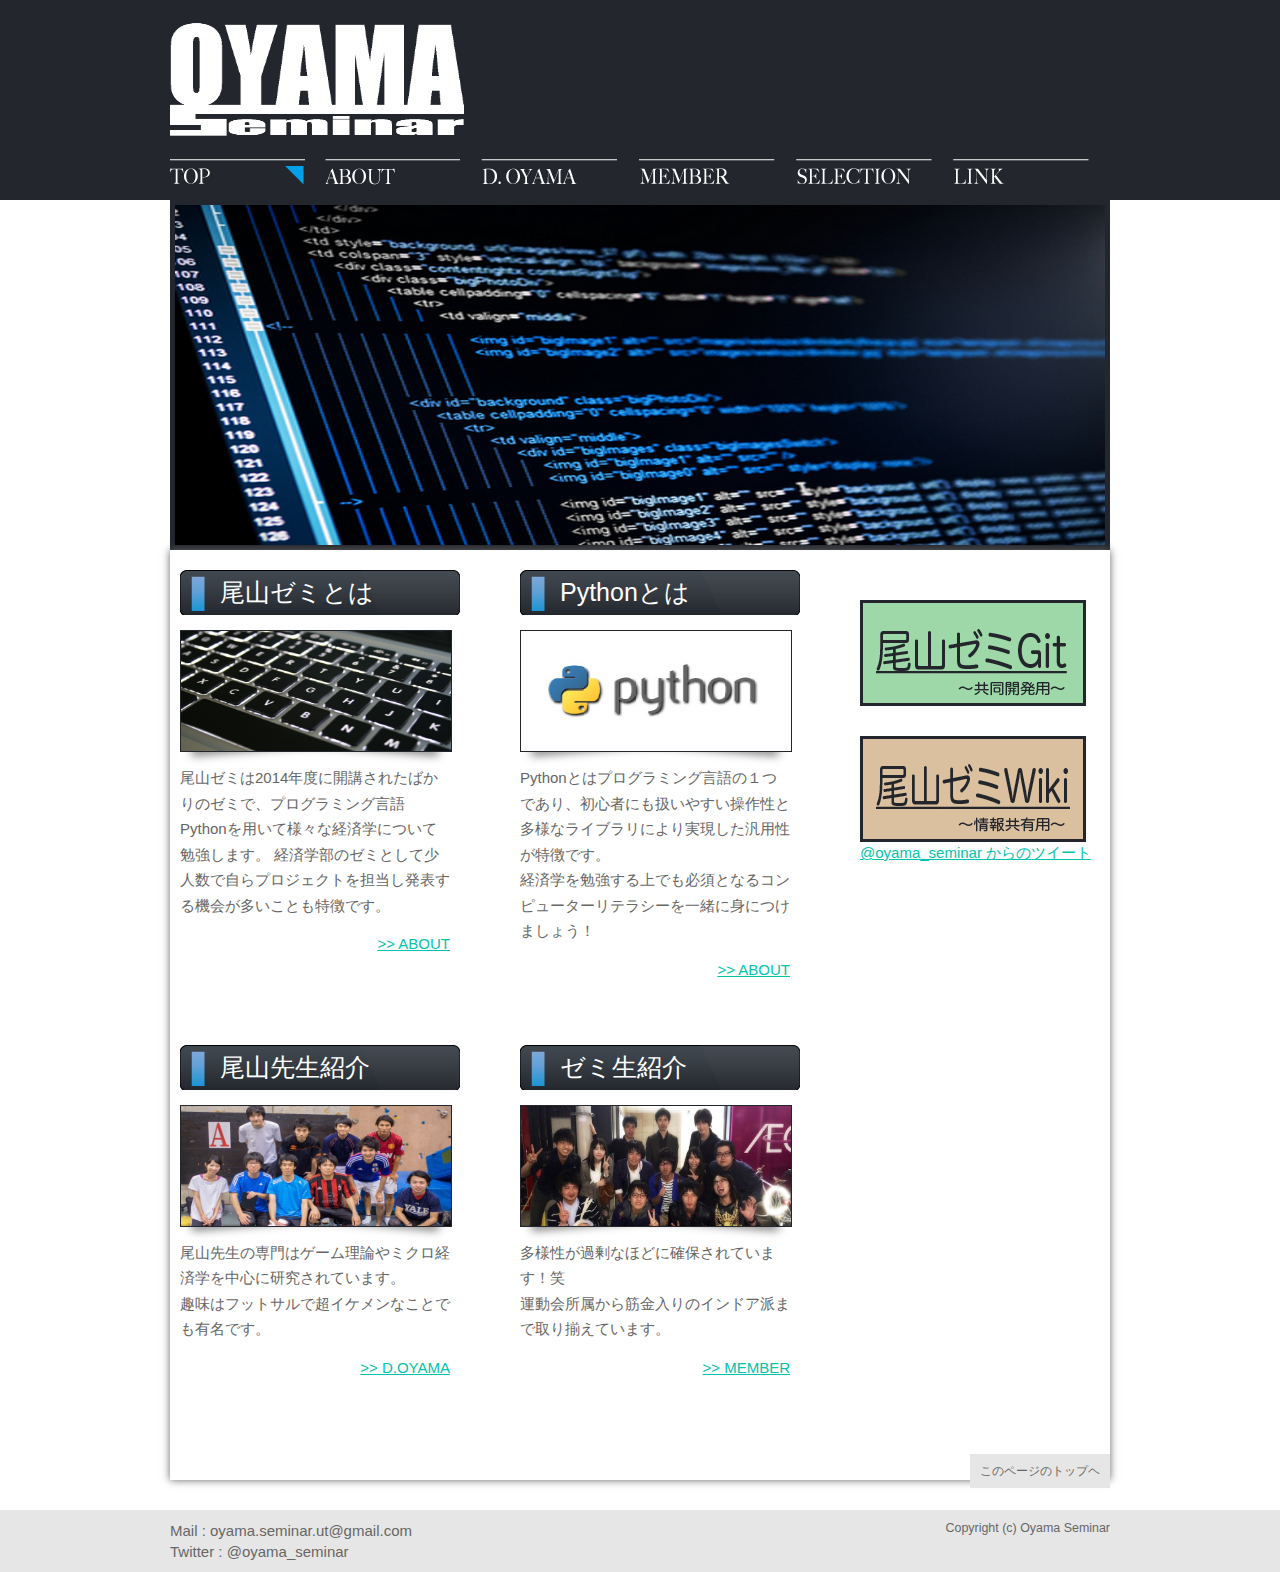
==== index.html @ b203c891 "The files used in OyamaZemiHP so far" ====
<!DOCTYPE html PUBLIC "-//W3C//DTD XHTML 1.0 Transitional//EN" "http://www.w3.org/TR/xhtml1/DTD/xhtml1-transitional.dtd">
<html xmlns="http://www.w3.org/1999/xhtml" lang="ja-JP" xml:lang="ja-JP">
<head>
  <meta http-equiv="Content-Type" content="text/html; charset=utf-8" />
  <title>尾山大輔ゼミ</title>
  <meta name="Keywords" content="尾山ゼミ - 東京大学経済学部" />
  <meta name="Description" content="東京大学経済学部尾山大輔ゼミのホームページです。" />
  <meta name="keywords" content="尾山ゼミ,尾山大輔ゼミ,尾山大輔,東京大学経済学部">
  <link rel="stylesheet" type="text/css" href="common/css/base.css" media="all" />
  <link rel="shortcut icon" href="common/img/favicon.ico" type="image/vnd.microsoft.icon">
</head>

<body class="index" >
  <!-- ヘッダー部分 -->
  <div id="header">
    <div class="inner">

      <h1 id="logo"><a href="index.html"><img src="common/img/oyamalogo.png" width="294" height="123" alt="FlexCoding" /></a></h1>
      <p id="catch">
        <br />
      </p>

    </div><!-- /.inner -->
  </div><!-- /#header -->

  <!-- グローバルナビゲーション部分 -->
  <div id="gnav">
    <ul>
      <li class="gnav01"><a href="index.html">TOP</a></li>
      <li class="gnav02"><a href="about/about.html">ABOUT</a></li>
      <li class="gnav03"><a href="oyama/oyama.html">D.OYAMA</a></li>
      <li class="gnav04"><a href="member/member.html">MEMBER</a></li>
      <li class="gnav05"><a href="selection/selection.html">SELECTION</a></li>
      <li class="gnav06"><a href="link/link.html">LINK</a></li>
    </ul>
  </div> <!-- /#gnav -->

  <div id="photo">
    <img src="common/img/photo3.png" width="930" height="340" alt="photo" />
  </div>

  <!-- コンテンツ部分 -->
  <div id="contents" class="clearfix">

    <!-- メイン部分 -->
    <div id="main">

      <div class="sec">
        <h3 class="hdg">尾山ゼミとは</h3>
        <div class="box effect">
          <img src="common/img/photo4.jpg" width="270" height="120" alt="photo" />
        </div>
        <p>
          尾山ゼミは2014年度に開講されたばかりのゼミで、プログラミング言語Pythonを用いて様々な経済学について勉強します。
          経済学部のゼミとして少人数で自らプロジェクトを担当し発表する機会が多いことも特徴です。<br />
          <div class="right">
            <a href="about/about.html">>> ABOUT</a>
          </div></p>
        </div><!-- /.sec -->

        <div class="sec">
          <h3 class="hdg">Pythonとは</h3>
          <div class="box effect">
            <img src="common/img/photo5.jpg" width="270" height="120" alt="photo" />
          </div>
          <p>
            Pythonとはプログラミング言語の１つであり、初心者にも扱いやすい操作性と
            多様なライブラリにより実現した汎用性が特徴です。<br />
            経済学を勉強する上でも必須となるコンピューターリテラシーを一緒に身につけましょう！<br />
            <div class="right">
              <a href="about/about.html">>> ABOUT</a>
            </div></p>
          </div><!-- /.sec -->

          <div class="sec">
            <h3 class="hdg">尾山先生紹介</h3>
            <div class="box effect">
              <img src="common/img/photo2.jpg" width="270" height="120" alt="photo" />
            </div>
            <p>
              尾山先生の専門はゲーム理論やミクロ経済学を中心に研究されています。<br />
              趣味はフットサルで超イケメンなことでも有名です。<br />
              <div class="right">
                <a href="oyama/oyama.html#">>> D.OYAMA</a>
              </div>
            </p>
          </div><!-- /.sec -->

          <div class="sec">
            <h3 class="hdg">ゼミ生紹介</h3>
            <div class="box effect">
              <img src="common/img/photo1.jpg" width="270" height="120" alt="photo" />
            </div>
            <p>
              多様性が過剰なほどに確保されています！笑<br />
              運動会所属から筋金入りのインドア派まで取り揃えています。<br />
              <div class="right">
                <a href="member/member.html">>> MEMBER</a>
              </div></p>
            </div><!-- /.sec -->

          </div><!-- /#main -->

          <!-- サイドバー部分 -->
          <div id="side">

            <a href="https://github.com/OyamaZemi">
              <img src="common/img/banar2.jpg" width="220" height="100" alt="photo" />
            </a>

            <a href="http://oyamazemi.wiki.fc2.com">
              <img src="common/img/banar1.jpg" width="220" height="100" alt="photo" />
            </a>

            <a class="twitter-timeline" width="260px" height="400px" href="https://twitter.com/oyama_seminar" data-widget-id="521366527539290115">@oyama_seminar からのツイート</a>
            <script>!function(d,s,id){var js,fjs=d.getElementsByTagName(s)[0],p=/^http:/.test(d.location)?'http':'https';if(!d.getElementById(id)){js=d.createElement(s);js.id=id;js.src=p+"://platform.twitter.com/widgets.js";fjs.parentNode.insertBefore(js,fjs);}}(document,"script","twitter-wjs");</script>

          </div><!-- /#sidebar -->

          <p class="pagetop"><a href="#header">このページのトップヘ</a></p>
        </div><!-- /#contents -->


        <!-- フッター部分 -->
        <div id="footer">
          <div class="inner">
            <ul>
              <li>Mail : oyama.seminar.ut@gmail.com</li><br />
              <li>Twitter : @oyama_seminar</li>
            </ul>

            <p id="copyright">Copyright (c) Oyama Seminar</p>
          </div><!-- /.inner -->
        </div> <!-- /#footer -->
      </body>
      </html>
---- common/css/base.css ----
@charset "utf-8";

/*-----------------------------

リセットCSS + サイト共通設定

------------------------------*/

/* 全ての要素に対する余白初期値設定 */
body,
h1,h2,h3,h4,h5,h6,
p,ul,ol,dl,dt,dd,li,
table,th,td,
form,select,option,input
address,pre,strong,em,iframe,img{
	margin:0;
	padding:0;
	font-size:100%;
	border:0;
}

/* デフォルト文字設定 */
body{
	color:#666666;
	font-family:'Lucida Grande',
	'Hiragino Kaku Gothic ProN', 'ヒラギノ角ゴ ProN W3',
	Meiryo, メイリオ, sans-serif;
	font-size:15px;
	*font-size:small;
	line-height:1.4;
}

/* リストマーカーを非表示 */
ul,ol{
	list-style-type:none;
}

/* テーブルセルのボーダーの設定 */
table {
	border-collapse: collapse;
	border-spacing: 0;
}

/* 画像とフォームパーツの上下位置をテキストの真ん中に */
img, input, select, textarea {
	vertical-align: middle;
}


/* デフォルトリンク色の設定 */
a{
	color:#00C4AB;
}

a:hover{
	color:#CCE739;
}

/* 画像リンクの設定 */
a img{
	opacity:1;
	filter: alpha(opacity=100);
}

a:hover img{
	opacity:0.7;
	filter: alpha(opacity=75);
}

/*	clearfix
------------------------------*/
.clearfix:after {/*for modern browser*/
	content: "";
	display: block;
	clear: both;
}

* html .clearfix { zoom:1; } /*for IE6*/
*:first-child+html .clearfix { zoom:1; } /*for IE7*/


/*--------------------------

/* ヘッダー
---------------------------*/
#header{
	padding:0;
	background:#23262c;
}

#header .inner{
	width:940px;
	height:150px;
	margin:0 auto;
	overflow:hidden;
	position:relative;
}

#logo{
	position:absolute;
	left:0;
	top:50%;
	margin-top:-55px;
}

#catch{
	position:absolute;
	left:350px;
	top:50%;
	margin-top:-1.5em;
	font-size:150%;
}


/* グローバルナビゲーション
---------------------------*/
#gnav{
	padding:5px 0;
	background:#23262c;
}

#gnav ul{
	width:940px;
	margin:0 auto;
	overflow:hidden;
}

#gnav li{
	float:left;
}

#gnav a{
	display:block;
	width:157px;
	height:40px;
	background:url(../img/gnav.png) no-repeat;
	text-indent:-9999px;
	color:#fff;
}

#gnav a:hover {
	opacity:0.7;
	filter: alpha(opacity=75);
}

#gnav .gnav01 a,
#gnav .gnav06 a{
	width:156px;
}

#gnav .gnav01 a { background-position:0 0; }
#gnav .gnav02 a { background-position:-156px 0; }
#gnav .gnav03 a { background-position:-313px 0; }
#gnav .gnav04 a { background-position:-470px 0; }
#gnav .gnav05 a { background-position:-627px 0; }
#gnav .gnav06 a { background-position:-784px 0; }

#gnav .gnav01 a:hover { background-position:0 -40px; }
#gnav .gnav02 a:hover { background-position:-156px -40px; }
#gnav .gnav03 a:hover { background-position:-313px -40px; }
#gnav .gnav04 a:hover { background-position:-470px -40px; }
#gnav .gnav05 a:hover { background-position:-627px -40px; }
#gnav .gnav06 a:hover { background-position:-784px -40px; }

.index #gnav .gnav01 a {background-position:0 -40px; }
.about #gnav .gnav02 a {background-position:-156px -40px; }
.oyama #gnav .gnav03 a {background-position:-313px -40px; }
.member #gnav .gnav04 a {background-position:-470px -40px; }
.selection #gnav .gnav05 a {background-position:-627px -40px; }
.link #gnav .gnav06 a {background-position:-784px -40px; }


/* トップ画像
---------------------------*/

#photo{
	width:930px;
	border: #23262c 5px solid;
	margin: 0 auto;
}


/* コンテンツエリア
---------------------------*/
#contents{
	width:940px;
	margin:0 auto;
	margin-bottom:30px;
	padding-top:10px;
	box-shadow:0px 0px 8px;
}

/* パンくず
---------------------------*/
#pankuzu{
	margin-bottom:0px;
	padding-bottom:5px;
	border-bottom:#ccc 1px dotted;
}

#pankuzu li{
	display:inline;
	font-size:100%;
}

#pankuzu a{
	padding-right:15px;
	background:url(../img/ico_arw01.gif) right center no-repeat;
}


/* メインコンテンツ
---------------------------*/
#main{
	width:680px;
	margin-bottom:30px;
	float:left;
}


/* サイドバー
---------------------------*/
#side{
	width:240px;
	margin:10px;
	margin-bottom:40px;
	float:right;
}

#side img{
	border: #23262c 3px solid;
	margin-top:30px
}

#side .twitter-timeline{
	margin-top:30px
}

/* フッター
---------------------------*/
/* ページトップ */
.pagetop{
	clear:both;
	text-align:right;
}

.pagetop a{
	padding:10px;
	background:#e6e6e6;
	font-size:83%;
	color:#666;
	text-decoration:none;
}

.pagetop a:hover{
	text-decoration:underline;
}

#footer{
	padding:10px 0;
	background:#e6e6e6;
}

#footer .inner{
	width:940px;
	margin:0 auto;
	overflow:hidden;
}

#footer ul{
	float:left;
}

#copyright{
	float:right;
	font-size:83%;
}

#footer li{
	display:inline;
}

#footer a{
	padding:0 10px;
	background:url(../img/ico_arw01.gif) left center no-repeat;
	color:#666;
	text-decoration:none;
}

#footer a:hover{
	text-decoration:underline;
}



/*--------------------------

共有スタイル

---------------------------*/
/*ページ大見出し*/
#main h2{
	margin-bottom:30px;
}

#main h3{
	font-size:25px;
	font-weight: 100;
	color:#fff;
}

#main h4{
	font-size:25px;
	font-weight: 100;
	color:#666666;
	padding-left:20px;
	margin-bottom:10px;
}

/*段落スタイル*/
#main p{
	margin-bottom:15px;
	line-height:1.7;
}
#subpage h2{
	margin-bottom:10px;
}
#subpage p{
	padding-right:50px;
	padding-left:30px;
}

/*セクション間隔*/
.sec{
	width:320px;
	margin:10px;
	margin-bottom:30px;
	float:left;
}

.sec p{
	padding-top:10px;
	padding-right:50px;
}

.sec img{
	width:270px;
	border: 1px solid #23262c;
	margin: 0px auto;
}

.box h3{
	text-align:center;
	position:relative;
	top:80px;
}
.box {
	width:270px;
	height:120px;
	background:#23262c;
	margin:5px 0px;
}
.box2 h3{
	text-align:center;
	position:relative;
	top:80px;
}
.box2 {
	width:500px;
	height:240px;
	background:#23262c;
	margin:5px auto;
	margin-bottom:25px;
}
.effect
{
	position: relative;
}

.effect:before, .effect:after
{
	z-index: -1;
	position: absolute;
	content: "";
	bottom: 15px;
	left: 10px;
	width: 50%;
	top: 80%;
	max-width:300px;
	background: #777;
	-webkit-box-shadow: 0 15px 10px #777;
	-moz-box-shadow: 0 15px 10px #777;
	box-shadow: 0 15px 10px #777;
	-webkit-transform: rotate(-5deg);
	-moz-transform: rotate(-5deg);
	-o-transform: rotate(-5deg);
	-ms-transform: rotate(-5deg);
	transform: rotate(-5deg);
}

.effect:after
{
	-webkit-transform: rotate(5deg);
	-moz-transform: rotate(5deg);
	-o-transform: rotate(5deg);
	-ms-transform: rotate(5deg);
	transform: rotate(5deg);
	right: 10px;
	left: auto;
}

div .right{
	text-align:right;
	padding-right:50px;
}

/*小見出し*/
.hdg{
	padding-left:40px;
	padding-right:40px;
	margin-bottom:15px;
	background:url(../img/bg_heading.png) no-repeat;
	height:45px;
	line-height:45px;
}


/*アイコンリンク*/
.icon{
	text-align:right;
}

.icon a{
	padding-left:10px;
	background:url(../img/ico_arw02.gif) left center no-repeat;
}

/*問い合わせボタン*/
.contact-btn{
	text-align:center;
}

/*角丸枠*/
.r-box{
	padding-top:10px;
	background:url(../img/prts_r_st.gif) left top no-repeat;
}

.r-box .ed{
	padding-bottom:10px;
	background:url(../img/prts_r_ed.gif) left bottom no-repeat;
}

.r-box .bd{
	padding:10px 15px;
	background:url(../img/prts_r_bd.gif) repeat-y;
}
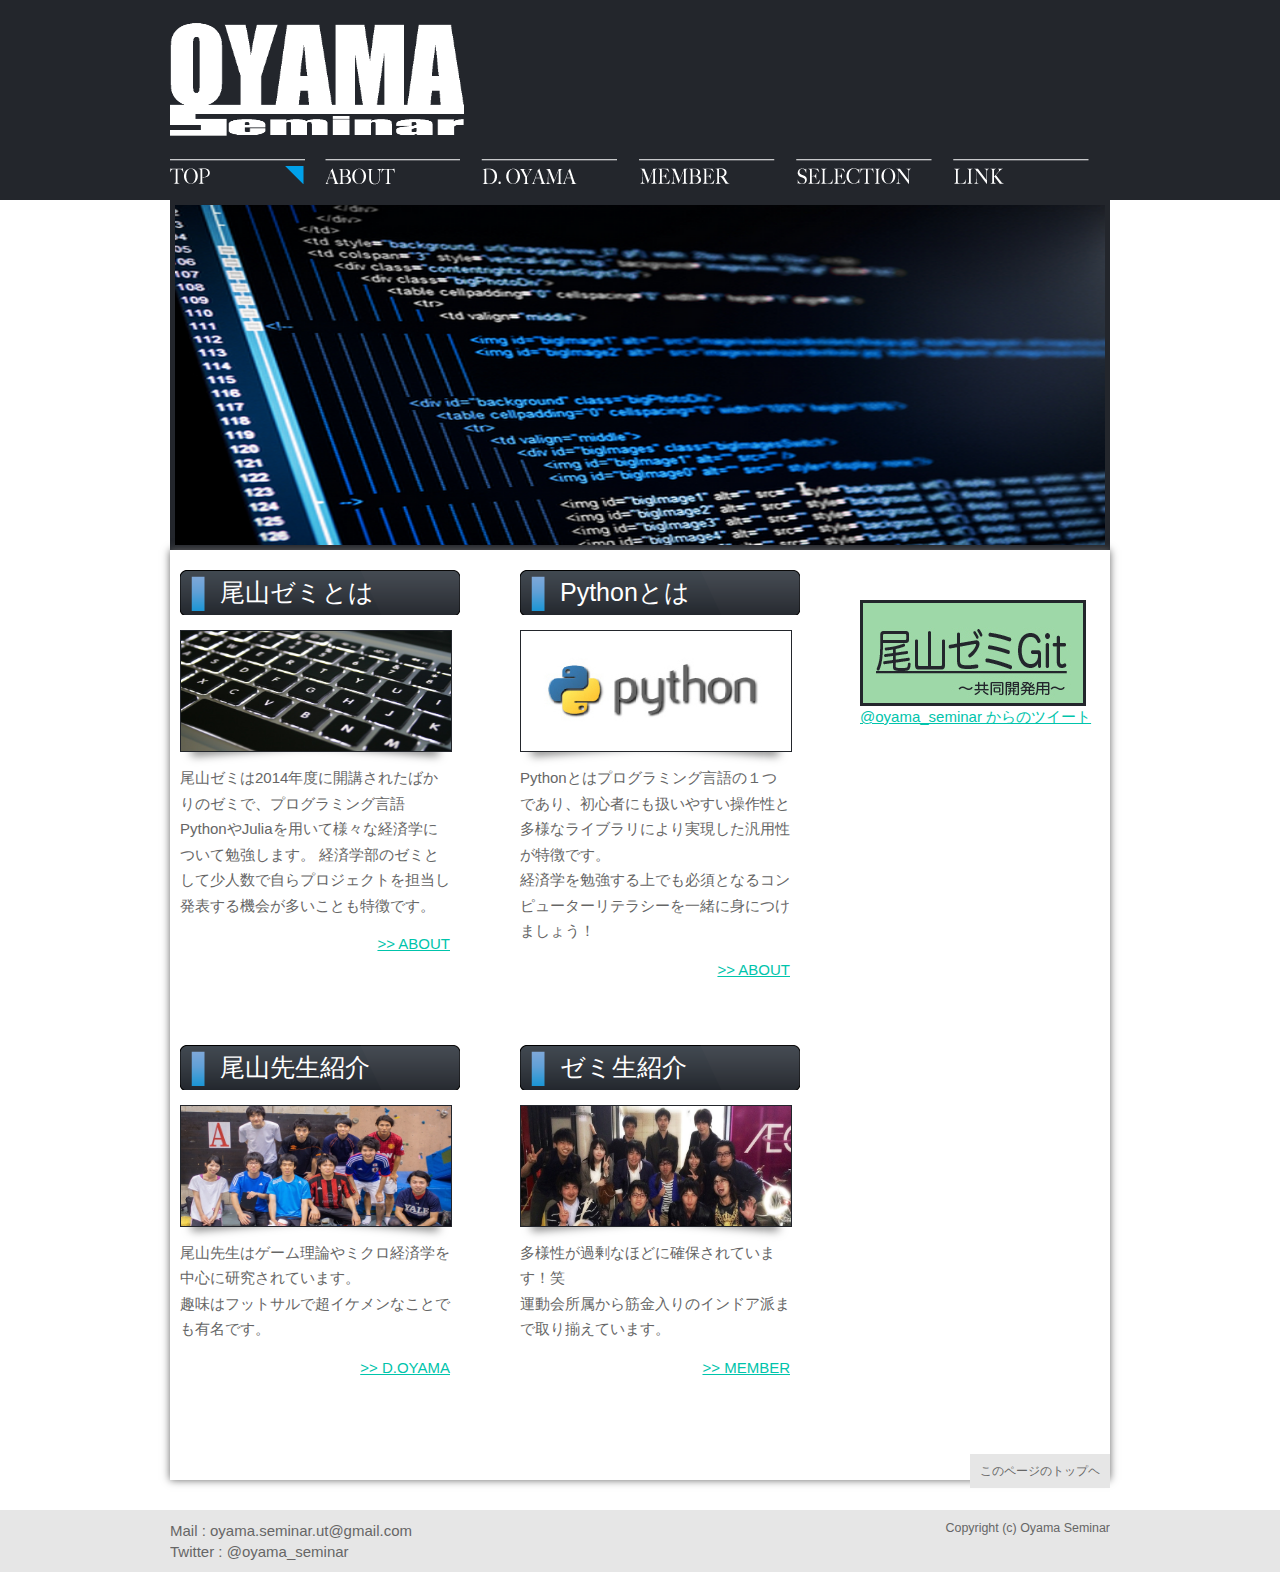
==== commit 24484cd7: "wikiへのリンク削除. 記述変更." ====
--- a/index.html
+++ b/index.html
@@ -51,7 +51,7 @@
           <img src="common/img/photo4.jpg" width="270" height="120" alt="photo" />
         </div>
         <p>
-          尾山ゼミは2014年度に開講されたばかりのゼミで、プログラミング言語Pythonを用いて様々な経済学について勉強します。
+          尾山ゼミは2014年度に開講されたばかりのゼミで、プログラミング言語PythonやJuliaを用いて様々な経済学について勉強します。
           経済学部のゼミとして少人数で自らプロジェクトを担当し発表する機会が多いことも特徴です。<br />
           <div class="right">
             <a href="about/about.html">>> ABOUT</a>
@@ -78,7 +78,7 @@
               <img src="common/img/photo2.jpg" width="270" height="120" alt="photo" />
             </div>
             <p>
-              尾山先生の専門はゲーム理論やミクロ経済学を中心に研究されています。<br />
+              尾山先生はゲーム理論やミクロ経済学を中心に研究されています。<br />
               趣味はフットサルで超イケメンなことでも有名です。<br />
               <div class="right">
                 <a href="oyama/oyama.html#">>> D.OYAMA</a>
@@ -108,10 +108,6 @@
               <img src="common/img/banar2.jpg" width="220" height="100" alt="photo" />
             </a>
 
-            <a href="http://oyamazemi.wiki.fc2.com">
-              <img src="common/img/banar1.jpg" width="220" height="100" alt="photo" />
-            </a>
-
             <a class="twitter-timeline" width="260px" height="400px" href="https://twitter.com/oyama_seminar" data-widget-id="521366527539290115">@oyama_seminar からのツイート</a>
             <script>!function(d,s,id){var js,fjs=d.getElementsByTagName(s)[0],p=/^http:/.test(d.location)?'http':'https';if(!d.getElementById(id)){js=d.createElement(s);js.id=id;js.src=p+"://platform.twitter.com/widgets.js";fjs.parentNode.insertBefore(js,fjs);}}(document,"script","twitter-wjs");</script>
 
